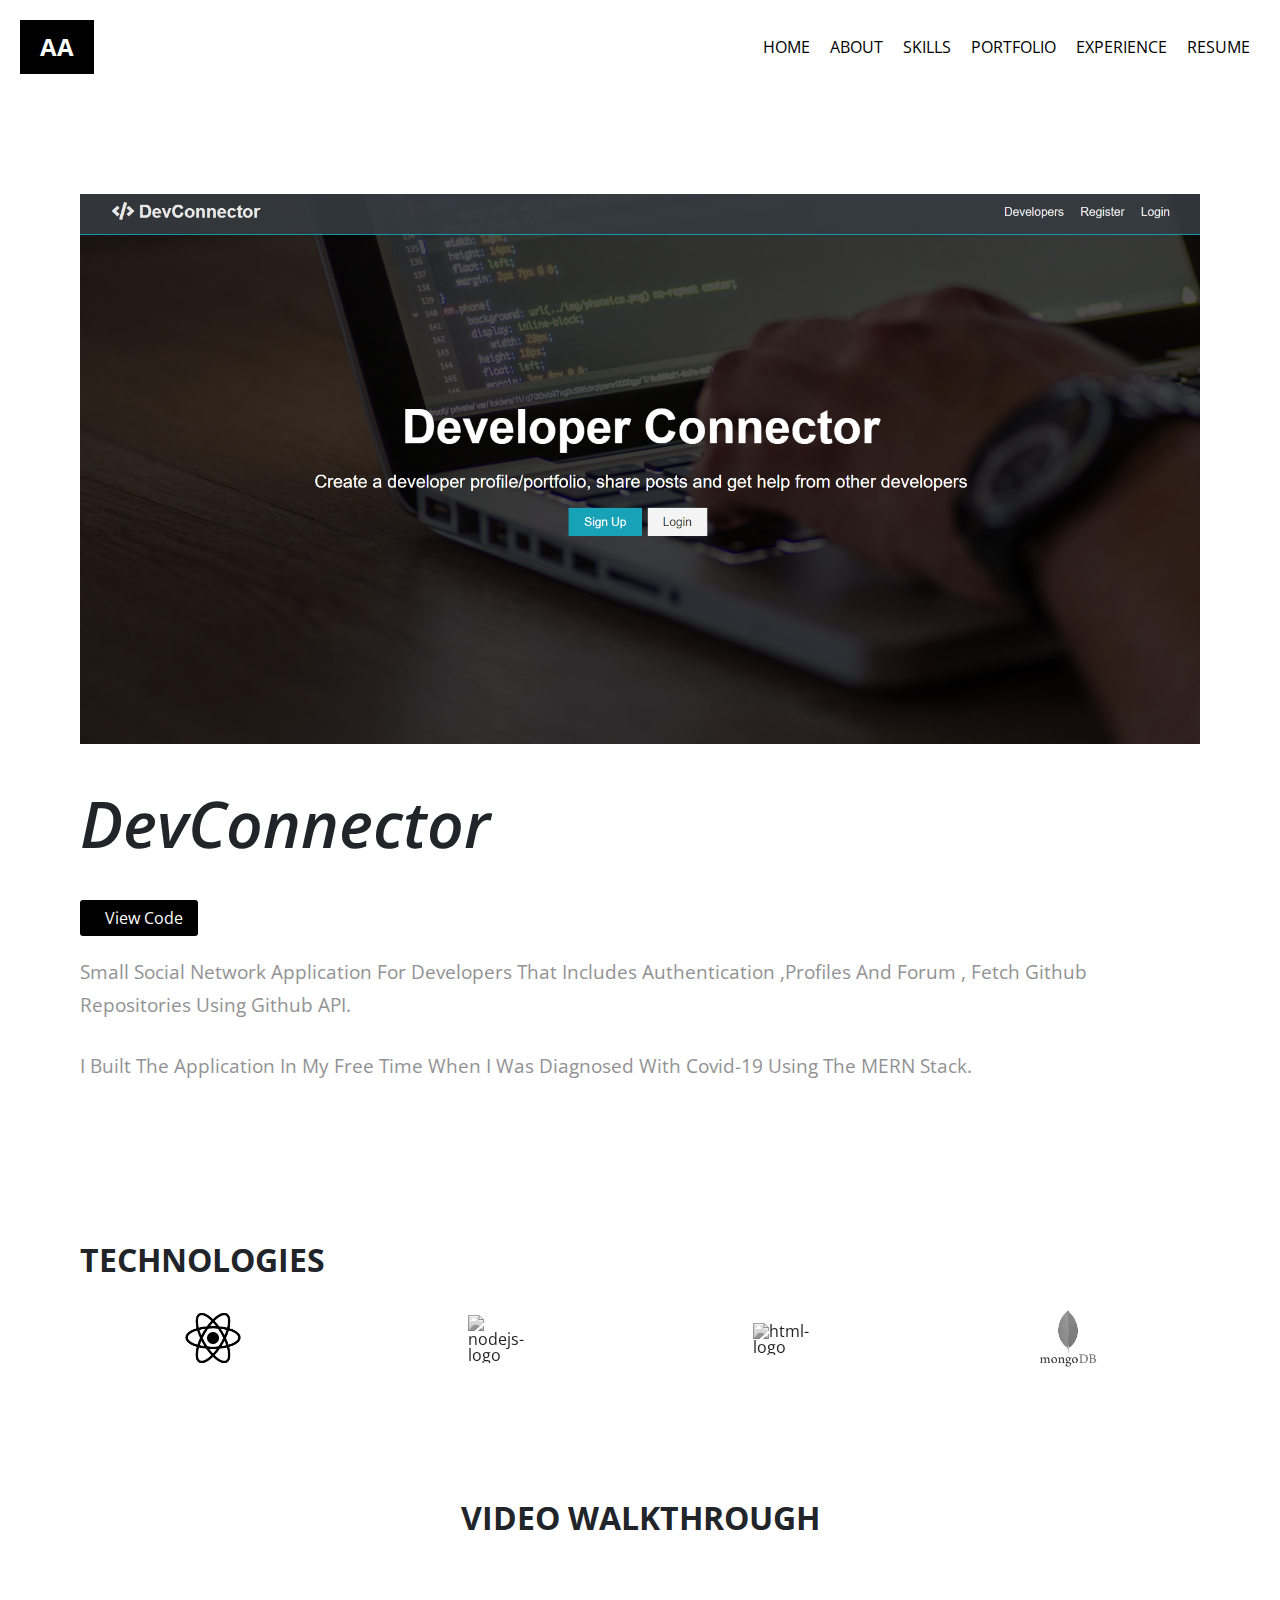
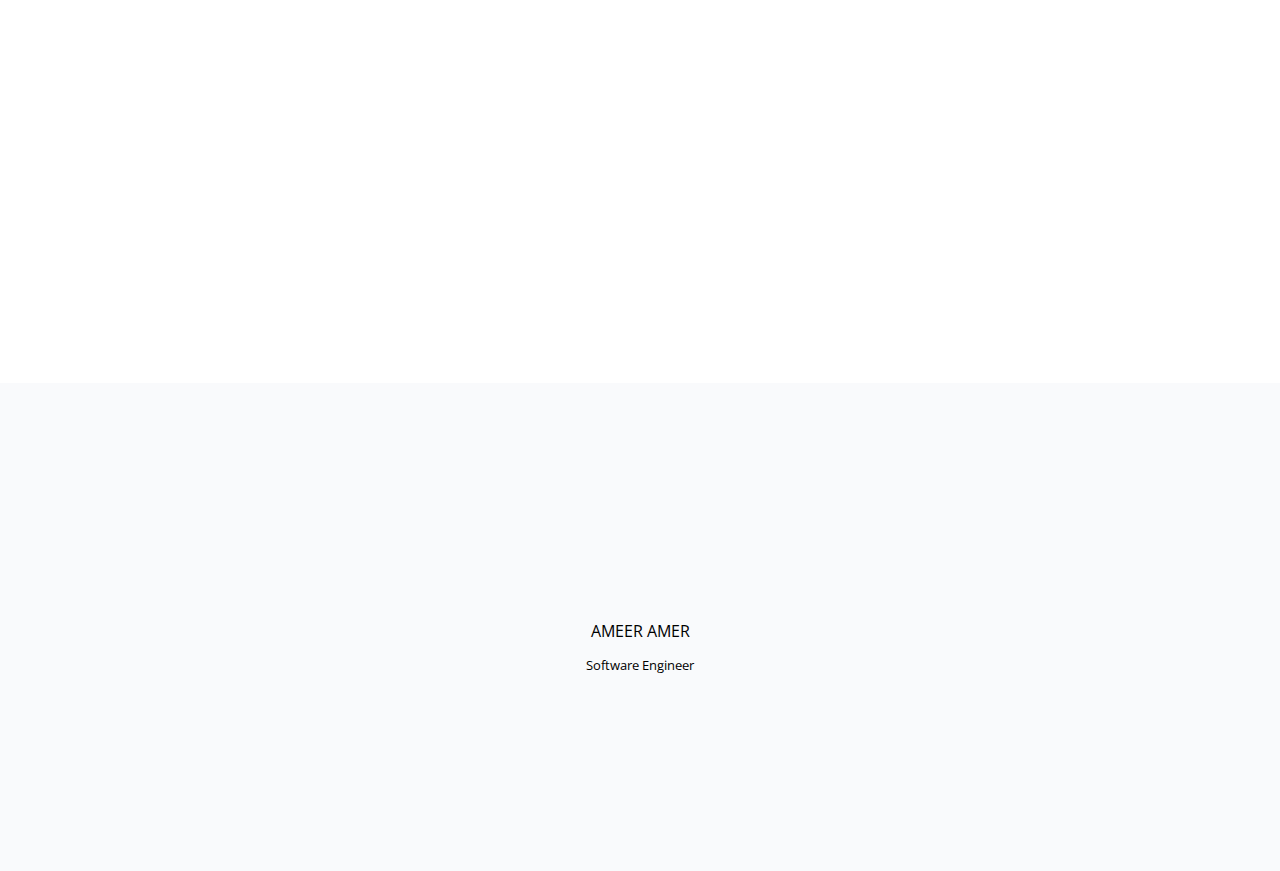
==== portfolio/dev-connector.html @ 8d70a007 "finshied setting up the portfolio" ====
<!DOCTYPE html>
<html lang="en">

<head>
    <meta charset="UTF-8">
    <meta name="viewport" content="width=device-width, user-scalable=no">
    <title>Document</title>
    <link rel="stylesheet" href="https://use.fontawesome.com/releases/v5.1.0/css/all.css"
        integrity="sha384-lKuwvrZot6UHsBSfcMvOkWwlCMgc0TaWr+30HWe3a4ltaBwTZhyTEggF5tJv8tbt" crossorigin="anonymous">
    <script src="https://kit.fontawesome.com/73281c5f36.js" crossorigin="anonymous"></script>
    <link rel="stylesheet" href="https://cdnjs.cloudflare.com/ajax/libs/twitter-bootstrap/4.1.3/css/bootstrap.min.css">
    <link rel="stylesheet" href="https://cdnjs.cloudflare.com/ajax/libs/ionicons/2.0.1/css/ionicons.min.css">
    <link rel="stylesheet" href="../css/main.css">



<body>
    <header>
        <div class="logo">
            <a href="../index.html" class="name">aa</div>
        </div>
        <div class="header-menu">
            <a href="../index.html">Home</a>
            <a href="../index.html#about-section">About</a>
            <a href="../index.html#skills">Skills</a>
            <a href="../index.html#portfolio-section">Portfolio</a>
            <a href="../index.html#experience-section">Experience</a>
            <a href="https://www.dropbox.com/s/69c9znken5dgbqy/AmeerAmerCV.pdf?dl=1" download> Resume</a>


        </div>
        <div class="menu-button"><i class="fas fa-bars"></i></div>
    </header>
    <div class="mobile-menu">
        <a href="../index.html">Home</a>
        <a href="../index.html#about-section">About</a>
        <a href="../index.html#skills">Skills</a>
        <a href="../index.html#portfolio-section">Portfolio</a>
        <a href="../index.html#experience-section">Experience</a>
        <a href="https://www.dropbox.com/s/69c9znken5dgbqy/AmeerAmerCV.pdf?dl=1" download> Resume</a>
    </div>
    <section id="portfolio-projects">
        <div class="container">
            <div class="project-image">
                <div class="img" style="background: url('../img/dev-connector-2.png')"></div>
            </div>
            <h1> DevConnector</h1>
            <div class="info">
                <div class="buttons">
                    <a href="https://github.com/ameer1996112/DevConnector"><i class="fas fa-code"></i>View Code</a>
                </div>
            </div>
            <p>Small social network application for developers that includes authentication ,profiles and forum , fetch github repositories  using Github API.
            </p>
            <p>I built the application in my free time when i was diagnosed with Covid-19 using the MERN stack.</p>
            <div class="technologies">
                <h3>Technologies</h3>

                <div class="icons">
                    <div class="icon">
                        <img src="[data-uri]" alt="reactjs-logo">
                    </div>
                    <div class="icon">
                        <img src="https://cdn.iconscout.com/icon/free/png-512/node-js-1174925.png"
                            alt="nodejs-logo">
                    </div>
                    <div class="icon">
                        <img src="https://encrypted-tbn0.gstatic.com/images?q=tbn:ANd9GcRUpNCxfSfzrixkwxYBQ4wOTxd5JpsktauBqw&usqp=CAU"
                            alt="html-logo">
                    </div>
                           <div class="icon">
                        <img src="[data-uri]"
                            alt="mongodb-logo">
                    </div>
                    
                          </div>
                    
                </div>
            </div>
            <div class="project-video">
                <h3>Video Walkthrough</h3>
                <iframe width="560" height="315" src="https://www.youtube.com/embed/Z4Q2dEG6cSo" frameborder="0" allow="accelerometer; autoplay; clipboard-write; encrypted-media; gyroscope; picture-in-picture" allowfullscreen></iframe>
            </div>
        </div>
    </section>
    <div class="footer-basic">
<div class="footer-basic">
        <footer>
          <div class="social"><a href="https://www.facebook.com/ameer.amer.5/"> <i class="fab fa-facebook"></i></a>
            <a href="https://twitter.com/ameeramer12"> <i class="fab fa-twitter"></i></a><a href="#"><i
                class="fab fa-instagram"></i></a>
              <a href="https://github.com/ameer1996112"> <i class="fab fa-github"></i></a></div>
          <h5>Ameer Amer</h5>
          <h6>Software Engineer</h6>
        </footer>
    </div>
    <script src="../js/app.js"></script>

</body>

</html>
---- css/main.css ----
@import 'cssreset.css';
@import url('https://fonts.googleapis.com/css?family=Open+Sans:300,400,600,600i,700');
@import 'landing-page/top-section.css';
@import 'landing-page/skills-section.css';
@import 'landing-page/portfolio-section.css';
@import 'landing-page/experience-section.css';
@import 'landing-page/blog-sections.css';
@import 'landing-page/about-section.css';
@import 'portfolio/portfolio-projects.css';
@import 'footer-section.css';

body {
  /* background: #eeeeee; */
}

.container {
  max-width: 1150px;
  margin: 0 auto;
}

header {
  display: flex;
  padding: 20px;
  justify-content: space-between;
}

header .logo {
  font-size: 1.5rem;
  font-weight: 700;
  text-transform: uppercase;
  color: white;
}

header .logo .name {
  background: black;
  padding: 15px 20px;
  text-decoration: none;
  color: white;
  display: flex;
}

header .header-menu {
  font-size: 1rem;
  text-transform: uppercase;
  text-decoration: none;
  display: flex;
  justify-content: center;
  align-items: center;
}

header .header-menu a {
  font-size: 1rem;
  text-transform: uppercase;
  text-decoration: none;
  color: black;
  padding: 0 10px;
  /* transition: all 0.3s ease-in-out; */
}

header .header-menu a:hover {
  font-weight: 700;
  color: #ff5253;
}

header .menu-button {
  font-weight: 700;
  color: #ff5253;
  display: flex;
  justify-content: center;
  align-items: center;
  padding: 15px;
  font-size: 1.6rem;
  display: none;
  cursor: pointer;
}

.mobile-menu {
  display: none;
  background: white;
  flex-direction: column;
  padding: 40px 0;
  position: absolute;
  top: 0;
  height: 100vh;
  width: 50%;
  z-index: 10;
  transform: translate3d(-100%, 0, 0);
  transition: all 0.4s ease-in-out;
  -webkit-box-shadow: 10px 0px 78px -15px rgba(0, 0, 0, 0.75);
  -moz-box-shadow: 10px 0px 78px -15px rgba(0, 0, 0, 0.75);
  box-shadow: 10px 0px 78px -15px rgba(0, 0, 0, 0.75);
}

.mobile-menu.active {
  transform: translate3d(0, 0, 0);
}

.mobile-menu a {
  padding: 15px 0;
  text-decoration: none;
  color: black;
}

.mobile-menu a:hover {
  text-decoration: none;
  color: white;
  background: #ff5253;
}

@media only screen and (max-width: 960px) {
  .container {
    width: 100%;
  }
}

@media only screen and (max-width: 767px) {
  header .header-menu {
    display: none;
  }

  header .menu-button {
    display: flex;
  }

  header .logo {
    font-size: 1.3rem;
  }
  .mobile-menu {
    display: flex;
  }
}
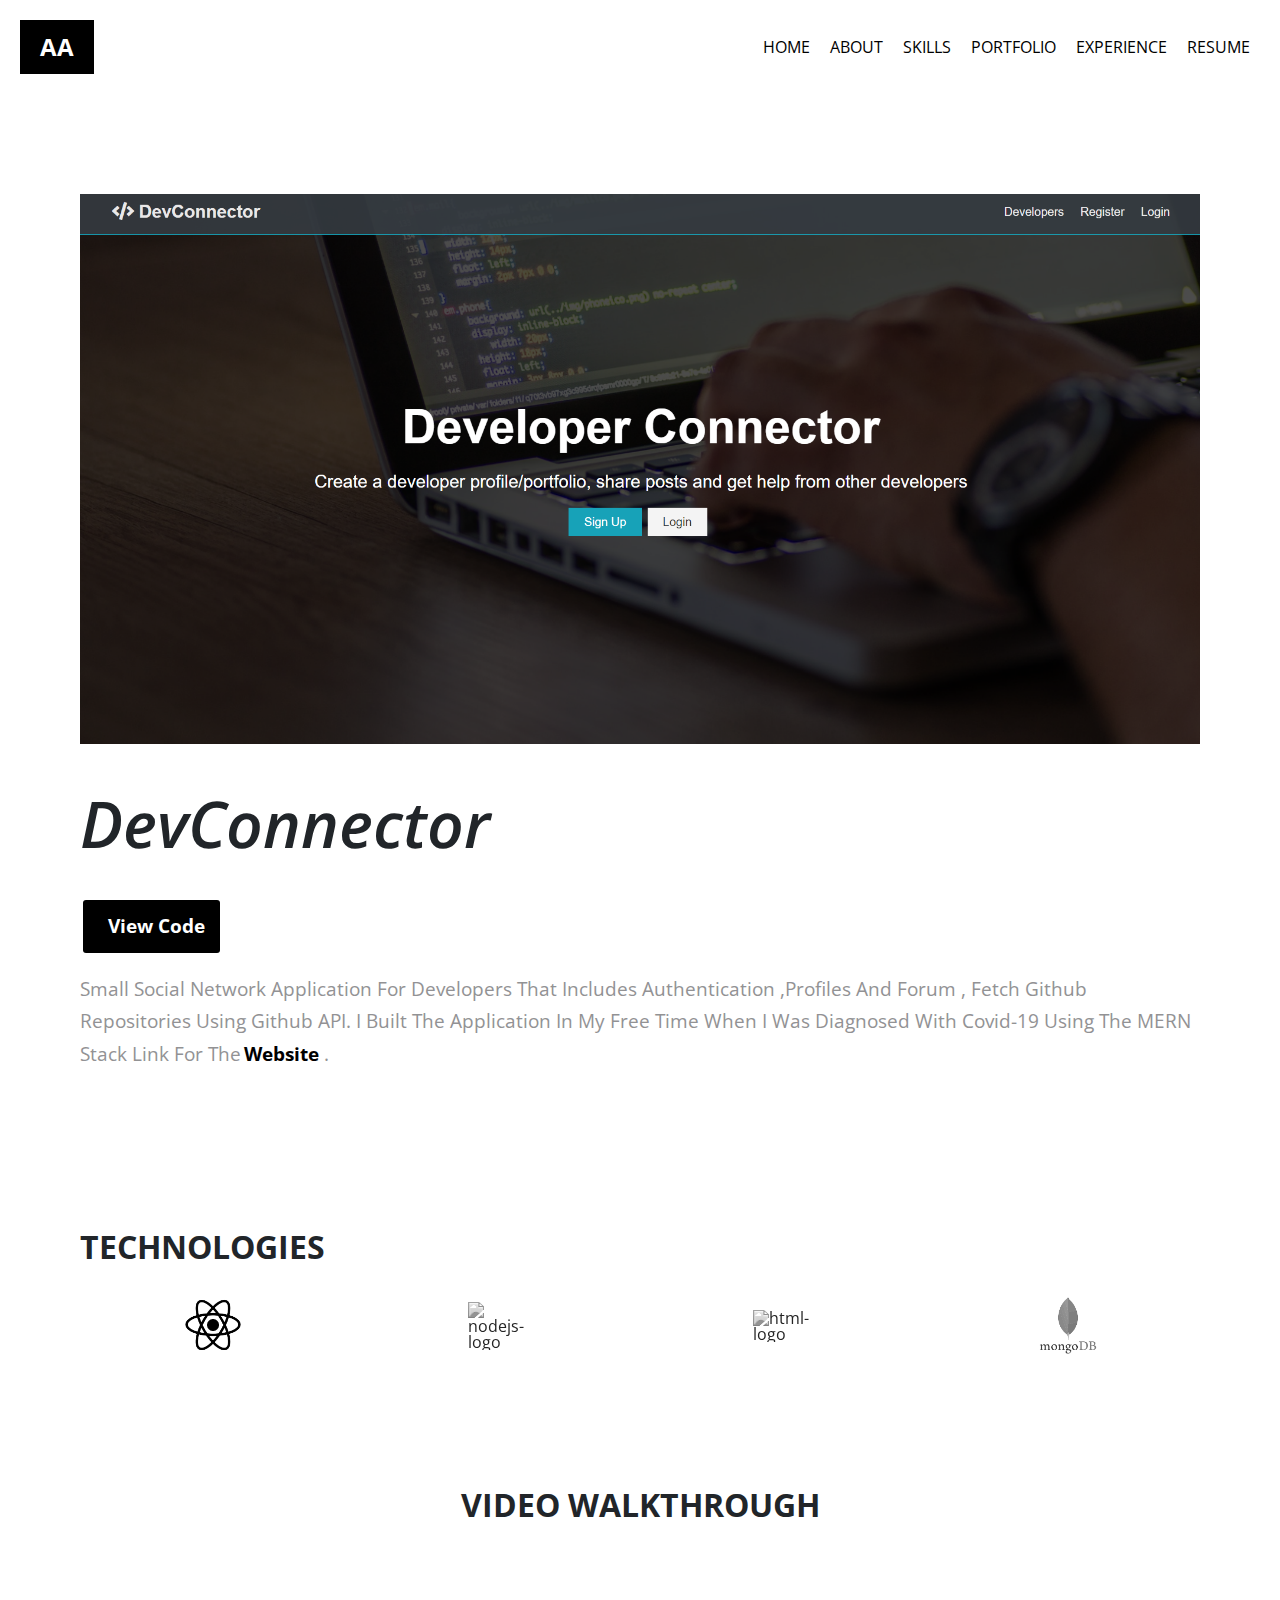
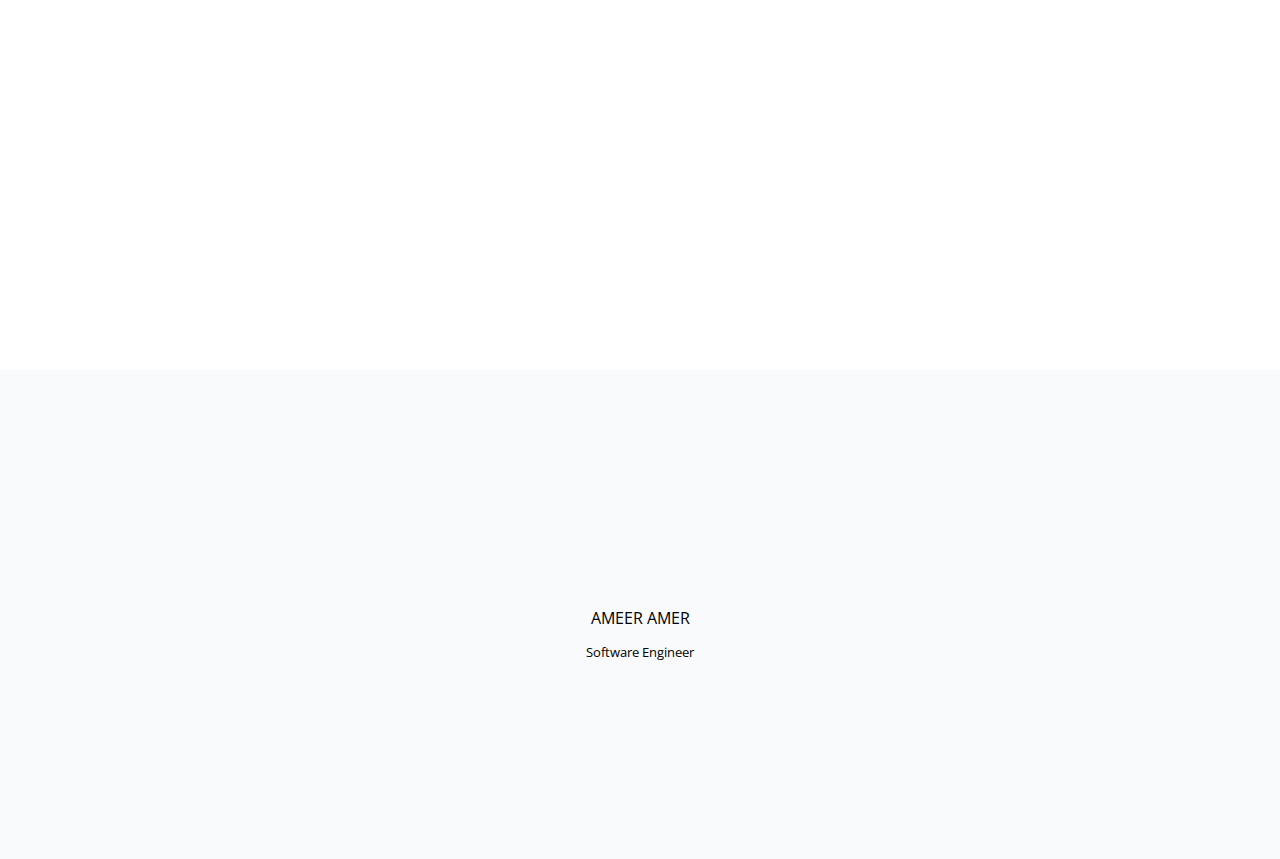
==== commit eeccd7ba: "fixed the route problem" ====
--- a/portfolio/dev-connector.html
+++ b/portfolio/dev-connector.html
@@ -17,14 +17,14 @@
 <body>
     <header>
         <div class="logo">
-            <a href="../index.html" class="name">aa</div>
+            <a href="/index.html" class="name">aa</div>
         </div>
         <div class="header-menu">
-            <a href="../index.html">Home</a>
-            <a href="../index.html#about-section">About</a>
-            <a href="../index.html#skills">Skills</a>
-            <a href="../index.html#portfolio-section">Portfolio</a>
-            <a href="../index.html#experience-section">Experience</a>
+            <a href="/index.html">Home</a>
+            <a href="/index.html#about-section">About</a>
+            <a href="/index.html#skills">Skills</a>
+            <a href="/index.html#portfolio-section">Portfolio</a>
+            <a href="/index.html#experience-section">Experience</a>
             <a href="https://www.dropbox.com/s/69c9znken5dgbqy/AmeerAmerCV.pdf?dl=1" download> Resume</a>
 
 
@@ -32,11 +32,11 @@
         <div class="menu-button"><i class="fas fa-bars"></i></div>
     </header>
     <div class="mobile-menu">
-        <a href="../index.html">Home</a>
-        <a href="../index.html#about-section">About</a>
-        <a href="../index.html#skills">Skills</a>
-        <a href="../index.html#portfolio-section">Portfolio</a>
-        <a href="../index.html#experience-section">Experience</a>
+        <a href="/index.html">Home</a>
+        <a href="/index.html#about-section">About</a>
+        <a href="/index.html#skills">Skills</a>
+        <a href="/index.html#portfolio-section">Portfolio</a>
+        <a href="/index.html#experience-section">Experience</a>
         <a href="https://www.dropbox.com/s/69c9znken5dgbqy/AmeerAmerCV.pdf?dl=1" download> Resume</a>
     </div>
     <section id="portfolio-projects">
@@ -51,8 +51,8 @@
                 </div>
             </div>
             <p>Small social network application for developers that includes authentication ,profiles and forum , fetch github repositories  using Github API.
-            </p>
-            <p>I built the application in my free time when i was diagnosed with Covid-19 using the MERN stack.</p>
+             I built the application in my free time when i was diagnosed with Covid-19 using the MERN stack link for the<a href="https://damp-garden-18390.herokuapp.com/">  Website</a> .</p>  
+         
             <div class="technologies">
                 <h3>Technologies</h3>
 
